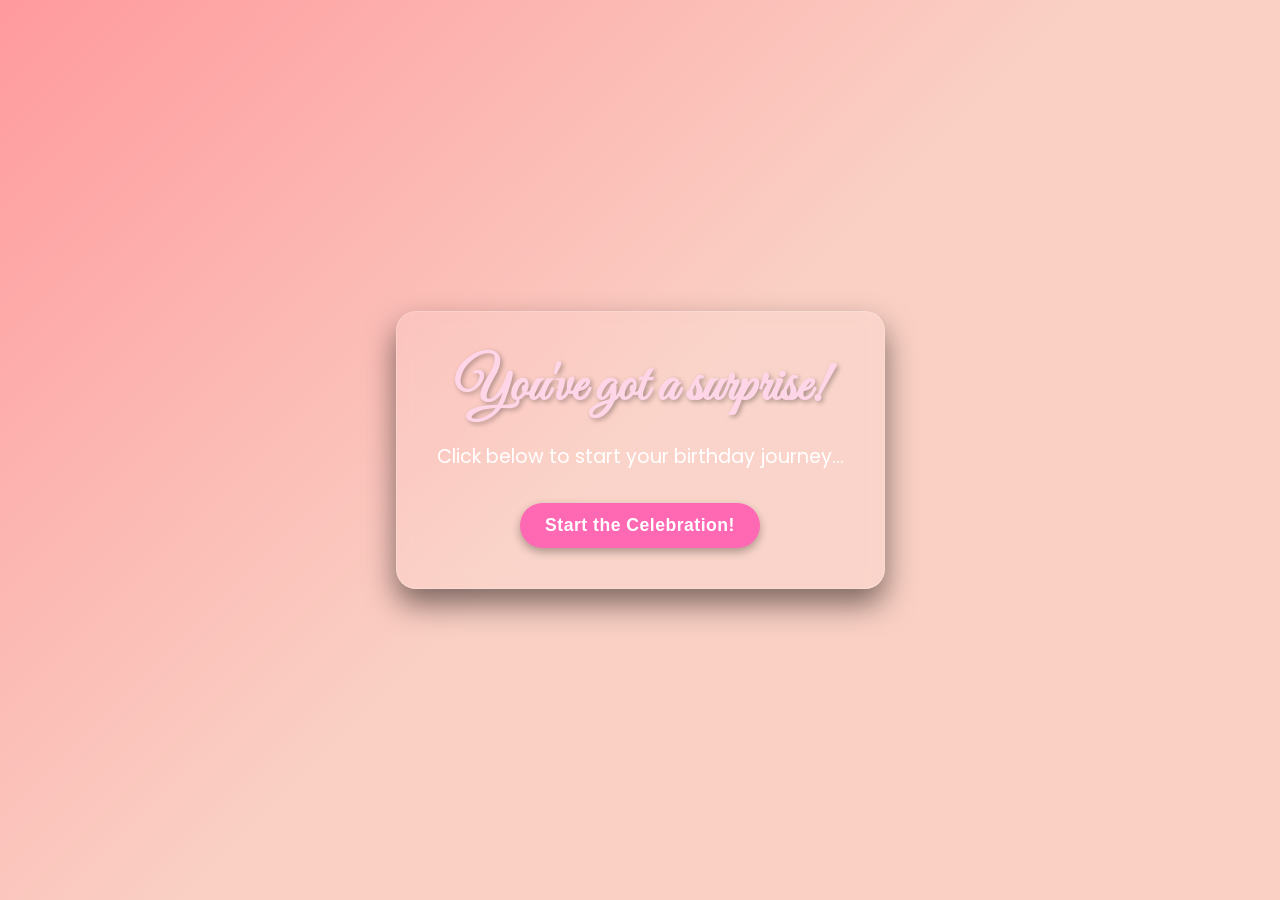
==== index.html @ 8b190450 "V1" ====
<!doctype html>
<html lang="en">
  <head>
    <meta charset="UTF-8" />
    <meta name="viewport" content="width=device-width, initial-scale=1.0" />
    <title>A Grand Birthday Surprise!</title>
    <link rel="stylesheet" href="style.css" />
  </head>
  <body>
    <audio id="backgroundMusic" loop>
      <source src="birthday_song.mp3" type="audio/mpeg" />
    </audio>

    <div class="step active" id="step1">
      <div class="welcome-card">
        <h1 class="welcome-title">You've got a surprise!</h1>
        <p class="welcome-message">
          Click below to start your birthday journey...
        </p>
        <button id="startButton" class="action-button">
          Start the Celebration!
        </button>
      </div>
    </div>

    <div class="step" id="step2">
      <div class="envelope-container" id="envelopeContainer">
        <div class="envelope">
          <div class="envelope-back"></div>
          <div class="envelope-front"></div>
          <div class="envelope-flap"></div>
          <div class="envelope-seal"></div>
        </div>
        <p class="click-instruction">Click the envelope!</p>
      </div>
    </div>

    <div class="step" id="step3">
      <div class="letter-container" id="letterContainer">
        <div class="letter">
          <p>Dearest Hsu,</p>
          <p>
            Happy 22nd birthday to the most beautiful girl in my life. You make
            every day brighter and every moment more special.
          </p>
          <p>Click below to see a surprise made with all my love for you 🎂</p>
          <button id="unfoldButton" class="action-button">
            Unfold My Surprise!
          </button>
        </div>
      </div>
    </div>

    <div class="step" id="step4">
      <div class="celebration-container">
        <div class="fireworks-container"></div>
        <div class="confetti-cannon-container"></div>
        <div class="balloons-container"></div>

        <div class="celebration-card">
          <p class="sub-greeting">To my beautiful princess 👑</p>
          <h1 class="main-greeting typewriter-text" id="finalGreeting">
            Happy Birthday,
          </h1>
          <h2 class="recipient-name">Hsu Win Nandar</h2>
          <div class="cake-container">
            <div class="cake">
              <div class="plate"></div>
              <div class="layer layer-bottom"></div>
              <div class="layer layer-middle"></div>
              <div class="layer layer-top"></div>
              <div class="icing"></div>
              <div class="drip drip1"></div>
              <div class="drip drip2"></div>
              <div class="drip drip3"></div>
              <div class="candle">
                <div class="flame" id="candleFlame"></div>
              </div>
            </div>
          </div>
          <p class="final-wish">
            Happy 22nd Birthday, my love 💖 I wish you endless happiness,
            beautiful memories, and all the love in the world. Thank you for
            being part of my life. I love you so much 🎂💕
          </p>
          <p class="signature">
            With love and best wishes <span class="heart-icon"></span>
          </p>
        </div>
      </div>
    </div>

    <script src="script.js"></script>
  </body>
</html>
---- style.css ----
/* --- Global Styles & Setup --- */
@import url("https://fonts.googleapis.com/css2?family=Pacifico&family=Poppins:wght@300;400;700&family=Great+Vibes&display=swap");

:root {
  --bg-dark: #ffdde1;
  --bg-light: #ee9ca7;
  --primary-red: #ff69b4;
  --accent-yellow: #ffd6e8;
  --text-light: #ffffff;

  --envelope-body: #fff0f5;
  --envelope-flap: #ffc0cb;
  --letter-paper: #fffafc;

  --button-hover: #ff4fa3;

  --cake-bottom: #ffb6c1;
  --cake-middle: #ff99cc;
  --cake-top: #ff69b4;

  --flame-color: #ffd700;

  --letter-paper: #fffaf0;
  --button-hover: #c73049;
  --cake-bottom: #553c13;
  --cake-middle: #7a522f;
  --cake-top: #9c6e4e;
  --flame-color: orange;
  --shadow-light: rgba(0, 0, 0, 0.2);
  --shadow-medium: rgba(0, 0, 0, 0.3);
  --shadow-heavy: rgba(0, 0, 0, 0.5);
}

* {
  margin: 0;
  padding: 0;
  box-sizing: border-box;
}

body {
  font-family: "Poppins", sans-serif;
  background: linear-gradient(135deg, #ff9a9e, #fad0c4, #fad0c4);
  color: var(--text-light);
  display: flex;
  justify-content: center;
  align-items: center;
  min-height: 100vh;
  overflow: hidden; /* Prevent scrollbars from animations */
  perspective: 1000px; /* For 3D transforms */
}

.step {
  display: none;
  justify-content: center;
  align-items: center;
  width: 100%;
  height: 100%;
  position: absolute;
  top: 0;
  left: 0;
  transition:
    opacity 0.5s ease-out,
    transform 0.5s ease-out;
}

.step.active {
  display: flex;
  opacity: 1;
  transform: scale(1);
}

.step:not(.active) {
  opacity: 0;
  transform: scale(0.95);
  pointer-events: none; /* Disable interaction when not active */
}

.action-button {
  padding: 12px 25px;
  background-color: var(--primary-red);
  color: var(--text-light);
  border: none;
  border-radius: 30px;
  font-size: 1.1rem;
  font-weight: 700;
  cursor: pointer;
  transition:
    background-color 0.3s ease,
    transform 0.2s ease;
  box-shadow: 0 4px 10px var(--shadow-medium);
  letter-spacing: 0.5px;
}

.action-button:hover {
  background-color: var(--button-hover);
  transform: translateY(-2px);
  box-shadow: 0 6px 15px var(--shadow-heavy);
}

/* --- Step 1: Welcome Screen --- */
.welcome-card {
  text-align: center;
  padding: 40px;
  background: rgba(255, 255, 255, 0.1);
  border-radius: 20px;
  backdrop-filter: blur(10px);
  border: 1px solid rgba(255, 255, 255, 0.2);
  box-shadow: 0 15px 30px var(--shadow-heavy);
  max-width: 500px;
  animation: fadeIn 1s ease-out;
}

.welcome-title {
  font-family: "Great Vibes", cursive;
  font-size: 3.5rem;
  margin-bottom: 20px;
  color: var(--accent-yellow);
  text-shadow: 2px 2px 5px var(--shadow-medium);
}

.welcome-message {
  font-size: 1.2rem;
  margin-bottom: 30px;
  line-height: 1.6;
  color: var(--text-light);
}

/* --- Step 2: Envelope --- */
.envelope-container {
  text-align: center;
  animation: pulse 2s infinite;
  cursor: pointer;
}

.envelope {
  position: relative;
  width: 320px;
  height: 200px;
}

.envelope-back {
  position: absolute;
  width: 100%;
  height: 100%;
  background-color: var(--envelope-body);
  border-radius: 10px;
  box-shadow: 0 8px 20px var(--shadow-medium);
}

.envelope-flap {
  position: absolute;
  width: 100%;
  height: 100px;
  background-color: var(--envelope-flap);
  top: 0;
  left: 0;
  clip-path: polygon(0 0, 100% 0, 50% 100%);
  transform-origin: top;
  transition: transform 0.5s ease-in-out;
  z-index: 2; /* Ensure flap is above other parts */
}

.envelope-front {
  position: absolute;
  width: 100%;
  height: 100%;
  background-color: var(--envelope-body);
  top: 0;
  left: 0;
  clip-path: polygon(0 100%, 100% 100%, 100% 50%, 50% 100%, 0 50%);
  z-index: 1;
}

.envelope-seal {
  position: absolute;
  width: 40px;
  height: 40px;
  /* Base64 for a simple heart SVG icon (red) */
  background-image: url("[data-uri]");
  background-size: cover;
  top: 80px;
  left: 50%;
  transform: translateX(-50%);
  z-index: 3;
}

.envelope-container.open .envelope-flap {
  transform: rotateX(180deg);
}

.click-instruction {
  margin-top: 25px;
  font-size: 1.1rem;
  color: #ff4f8b; /* darker pink */
  font-weight: 600;
  text-shadow: 0 1px 2px rgba(255, 255, 255, 0.5);
  animation: bounce 1.5s infinite;
}

@keyframes pulse {
  0%,
  100% {
    transform: scale(1);
  }
  50% {
    transform: scale(1.05);
  }
}

@keyframes bounce {
  0%,
  20%,
  50%,
  80%,
  100% {
    transform: translateY(0);
  }
  40% {
    transform: translateY(-10px);
  }
  60% {
    transform: translateY(-5px);
  }
}

/* --- Step 3: Letter --- */
.letter-container {
  display: flex;
  justify-content: center;
  align-items: center;
  height: 100vh; /* full screen height */
  text-align: center;

  opacity: 0;
  transform: translateY(50px);
  transition:
    opacity 0.5s 0.5s ease,
    transform 0.5s 0.5s ease;
}

.letter-container.show {
  opacity: 1;
  transform: translateY(0);
}

.letter {
  width: 400px;
  max-width: 100%; /* Ensure it fits smaller screens */
  background-color: #fffafc;
  color: #333;
  padding: 30px;
  border-radius: 10px;
  box-shadow: 0 10px 25px rgba(0, 0, 0, 0.15);
  line-height: 1.8;
}
.letter .action-button {
  margin-top: 20px;
}
.letter p {
  color: #444; /* darker grey */
  font-size: 1.1rem;
  margin-bottom: 20px;
}
.letter p:first-child {
  font-weight: bold;
  color: #ff4fa3;
} /* Dearest [Name], */
.letter p:last-of-type {
  margin-bottom: 0;
}

/* --- Step 4: Grand Celebration --- */
.celebration-container {
  width: 100%;
  height: 100%;
  display: flex;
  justify-content: center;
  align-items: center;
  position: relative;
  overflow: hidden;
}

.celebration-card {
  text-align: center;
  padding: 30px;
  background: rgba(255, 255, 255, 0.15);
  border-radius: 20px;
  backdrop-filter: blur(15px);
  border: 1px solid rgba(255, 255, 255, 0.25);
  box-shadow: 0 20px 40px var(--shadow-heavy);
  max-width: 700px;
  z-index: 10; /* Ensure card is above animations */
  animation: popIn 1s cubic-bezier(0.68, -0.55, 0.27, 1.55);
}

@keyframes popIn {
  0% {
    opacity: 0;
    transform: scale(0.5);
  }
  100% {
    opacity: 1;
    transform: scale(1);
  }
}

.sub-greeting {
  font-size: 1.2rem;
  margin-bottom: 8px;
  color: #ff4f8b; /* darker pink */
  font-weight: 600;
  text-shadow: 0 1px 2px rgba(255, 255, 255, 0.4);
}

.main-greeting {
  font-family: "Poppins", sans-serif;
  font-size: 2.8rem;
  font-weight: 700;
  white-space: nowrap; /* Prevent text wrap during typing */
  overflow: hidden; /* Hide overflow for typewriter effect */
  border-right: 3px solid var(--accent-yellow); /* Typewriter cursor */
  animation: none; /* Handled by JS for typing */
}

/* Typewriter cursor animation (only for final state after typing) */
.main-greeting.typed {
  border-right: 3px solid transparent; /* Hide cursor after typing */
  animation: blinkCursor 0.75s step-end infinite;
}

@keyframes blinkCursor {
  from,
  to {
    border-color: transparent;
  }
  50% {
    border-color: var(--accent-yellow);
  }
}

.recipient-name {
  font-family: "Pacifico", cursive;
  font-size: 4.5rem;
  color: var(--accent-yellow);
  margin: 5px 0 20px;
  text-shadow: 3px 3px 8px var(--shadow-medium);
  line-height: 1;
}

.final-wish {
  font-size: 1.15rem;
  margin-top: 25px;
  line-height: 1.6;
  max-width: 600px;
  margin-left: auto;
  margin-right: auto;
}

.signature {
  font-family: "Great Vibes", cursive;
  font-size: 2rem;
  margin-top: 30px;
  color: #ff4f8b; /* stronger pink */
  font-weight: bold;
  display: flex;
  justify-content: center;
  align-items: center;
}

.heart-icon {
  width: 25px;
  height: 25px;
  margin-left: 10px;
  background-image: url("[data-uri]");
  background-size: contain;
  background-repeat: no-repeat;
  vertical-align: middle;
}

/* --- Cake Styling --- */
.cake-container {
  margin: 30px auto;
}

.cake {
  position: relative;
  width: 280px; /* Slightly larger cake */
  height: 280px;
  margin: 0 auto; /* Center the cake */
}

.plate {
  width: 300px;
  height: 25px;
  background-color: #ccc;
  position: absolute;
  bottom: 40px;
  left: 50%;
  transform: translateX(-50%);
  border-radius: 50%;
  box-shadow: 0 5px 10px var(--shadow-medium);
}

.layer {
  position: absolute;
  width: 280px;
  height: 60px; /* Taller layers */
  background-color: var(--cake-bottom);
  border-radius: 50% / 25%;
  left: 50%;
  transform: translateX(-50%);
}
.layer-bottom {
  bottom: 45px;
  background-color: var(--cake-bottom);
  width: 280px;
}
.layer-middle {
  bottom: 85px;
  background-color: var(--cake-middle);
  width: 260px;
}
.layer-top {
  bottom: 125px;
  background-color: var(--cake-top);
  width: 240px;
}

.icing {
  position: absolute;
  width: 240px;
  height: 35px; /* Thicker icing */
  background-color: white;
  bottom: 165px;
  border-radius: 50% / 25%;
  left: 50%;
  transform: translateX(-50%);
  box-shadow: inset 0 -3px 5px rgba(0, 0, 0, 0.1);
}

.drip {
  position: absolute;
  width: 25px; /* Wider drips */
  height: 35px; /* Longer drips */
  background: white;
  border-radius: 50%;
  top: -15px;
}
.drip1 {
  left: 40px;
  display: none;
}
.drip2 {
  left: 127px;
  height: 45px;
} /* Slightly longer middle drip */
.drip3 {
  left: 210px;
  display: none;
}

.candle {
  position: absolute;
  width: 12px; /* Thicker candle */
  height: 60px; /* Taller candle */
  background-color: var(--primary-red);
  bottom: 190px;
  left: 50%;
  transform: translateX(-50%);
  border-radius: 5px 5px 0 0;
  box-shadow: inset 0 -2px 5px rgba(0, 0, 0, 0.2);
}

.flame {
  position: absolute;
  width: 12px;
  height: 18px; /* Taller flame */
  background-color: var(--flame-color);
  top: -18px;
  border-radius: 50% 50% 50% 50% / 60% 60% 40% 40%;
  animation: flicker 1s infinite;
  box-shadow:
    0 0 8px var(--flame-color),
    0 0 15px var(--flame-color),
    0 0 25px var(--flame-color);
  transition: all 0.2s ease-out; /* For hover effect */
}

/* Candle blow-out effect */
.candle:hover .flame {
  opacity: 0;
  transform: scale(0.2) translateY(5px);
  box-shadow: none;
}

@keyframes flicker {
  0%,
  100% {
    transform: scaleY(1) rotate(0deg);
    opacity: 1;
  }
  25% {
    transform: scaleY(0.9) rotate(2deg);
    opacity: 0.9;
  }
  50% {
    transform: scaleY(1.1) rotate(-2deg);
    opacity: 1;
  }
  75% {
    transform: scaleY(0.95) rotate(1deg);
    opacity: 0.95;
  }
}

/* --- Balloons Animation --- */
.balloons-container {
  position: absolute;
  top: 0;
  left: 0;
  width: 100%;
  height: 100%;
  pointer-events: none; /* Allow clicks on elements beneath */
}

.balloon {
  position: absolute;
  width: 60px; /* Larger balloons */
  height: 80px;
  background-color: var(--primary-red);
  border-radius: 50% 50% 50% 50% / 60% 60% 40% 40%;
  bottom: -100px;
  opacity: 0.7;
  animation: rise 12s linear forwards; /* 'forwards' to stay at end state */
  z-index: 5; /* Below card, above background */
}

.balloon::before {
  /* Balloon knot */
  content: "";
  position: absolute;
  width: 10px;
  height: 10px;
  background-color: inherit;
  bottom: -5px;
  left: 50%;
  transform: translateX(-50%) rotate(45deg);
  border-radius: 0 50% 50% 50%;
}

.balloon::after {
  /* Balloon string */
  content: "";
  position: absolute;
  width: 2px;
  height: 70px;
  background-color: var(--text-light);
  left: 50%;
  top: 80px;
  transform: translateX(-50%);
  opacity: 0.8;
}

@keyframes rise {
  0% {
    transform: translateY(0) scale(0.8);
    opacity: 0;
  }
  5% {
    opacity: 0.7;
    transform: translateY(0) scale(1);
  }
  100% {
    transform: translateY(-120vh) scale(1);
    opacity: 0;
  }
}

/* --- Confetti Cannon --- */
.confetti-cannon-container {
  position: absolute;
  top: 0;
  left: 0;
  width: 100%;
  height: 100%;
  pointer-events: none;
  overflow: hidden; /* Contains confetti */
  z-index: 8; /* Above balloons, below card */
}

.confetti {
  position: absolute;
  width: 8px;
  height: 8px;
  background-color: var(--primary-red); /* Default, overridden by JS */
  opacity: 0;
  animation: confettiFall 3s ease-out forwards;
  transform-origin: center;
}

@keyframes confettiFall {
  0% {
    transform: translateY(-10vh) rotate(0deg);
    opacity: 1;
  }
  100% {
    transform: translateY(100vh) rotate(720deg);
    opacity: 0;
  }
}

/* --- Fireworks Animation (Subtle Background) --- */
.fireworks-container {
  position: absolute;
  top: 0;
  left: 0;
  width: 100%;
  height: 100%;
  pointer-events: none;
  overflow: hidden;
  z-index: 1; /* Below everything else */
}

.firework {
  position: absolute;
  width: 2px;
  height: 2px;
  background-color: var(--accent-yellow);
  border-radius: 50%;
  box-shadow: 0 0 5px var(--accent-yellow);
  animation: launch 4s ease-out forwards;
  opacity: 0;
}

.firework::after {
  content: "";
  position: absolute;
  width: 100%;
  height: 100%;
  background-color: inherit;
  border-radius: 50%;
  transform: scale(0);
  animation: explode 0.8s ease-out 3s forwards; /* Starts after launch */
  opacity: 0;
}

@keyframes launch {
  0% {
    transform: translateY(0) translateX(0);
    opacity: 0;
  }
  10% {
    opacity: 1;
  }
  70% {
    transform: translateY(-70vh) translateX(50px);
    opacity: 1;
  }
  100% {
    transform: translateY(-80vh) translateX(60px);
    opacity: 0;
  }
}

@keyframes explode {
  0% {
    transform: scale(0);
    opacity: 1;
  }
  100% {
    transform: scale(20);
    opacity: 0;
  }
}

/* --- Responsive Adjustments --- */
@media (max-width: 768px) {
  .welcome-title {
    font-size: 2.5rem;
  }
  .welcome-message {
    font-size: 1rem;
  }
  .letter p {
    font-size: 1rem;
  }
  .main-greeting {
    font-size: 2rem;
  }
  .recipient-name {
    font-size: 3.5rem;
  }
  .final-wish {
    font-size: 1rem;
  }
  .signature {
    font-size: 1.5rem;
  }
  .cake {
    transform: scale(0.8);
  }
  .letter {
    width: 90%;
    padding: 20px;
  }
  .envelope {
    transform: scale(0.8);
  } /* Scale down envelope */
}

@media (max-width: 480px) {
  .welcome-title {
    font-size: 2rem;
  }
  .welcome-message {
    font-size: 0.9rem;
  }
  .action-button {
    padding: 10px 20px;
    font-size: 1rem;
  }
  .main-greeting {
    font-size: 1.8rem;
  }
  .recipient-name {
    font-size: 2.8rem;
  }
  .final-wish {
    font-size: 0.9rem;
  }
  .signature {
    font-size: 1.2rem;
  }
  .cake {
    transform: scale(0.7);
  }
  .envelope {
    transform: scale(0.7);
  } /* Even smaller envelope */
}
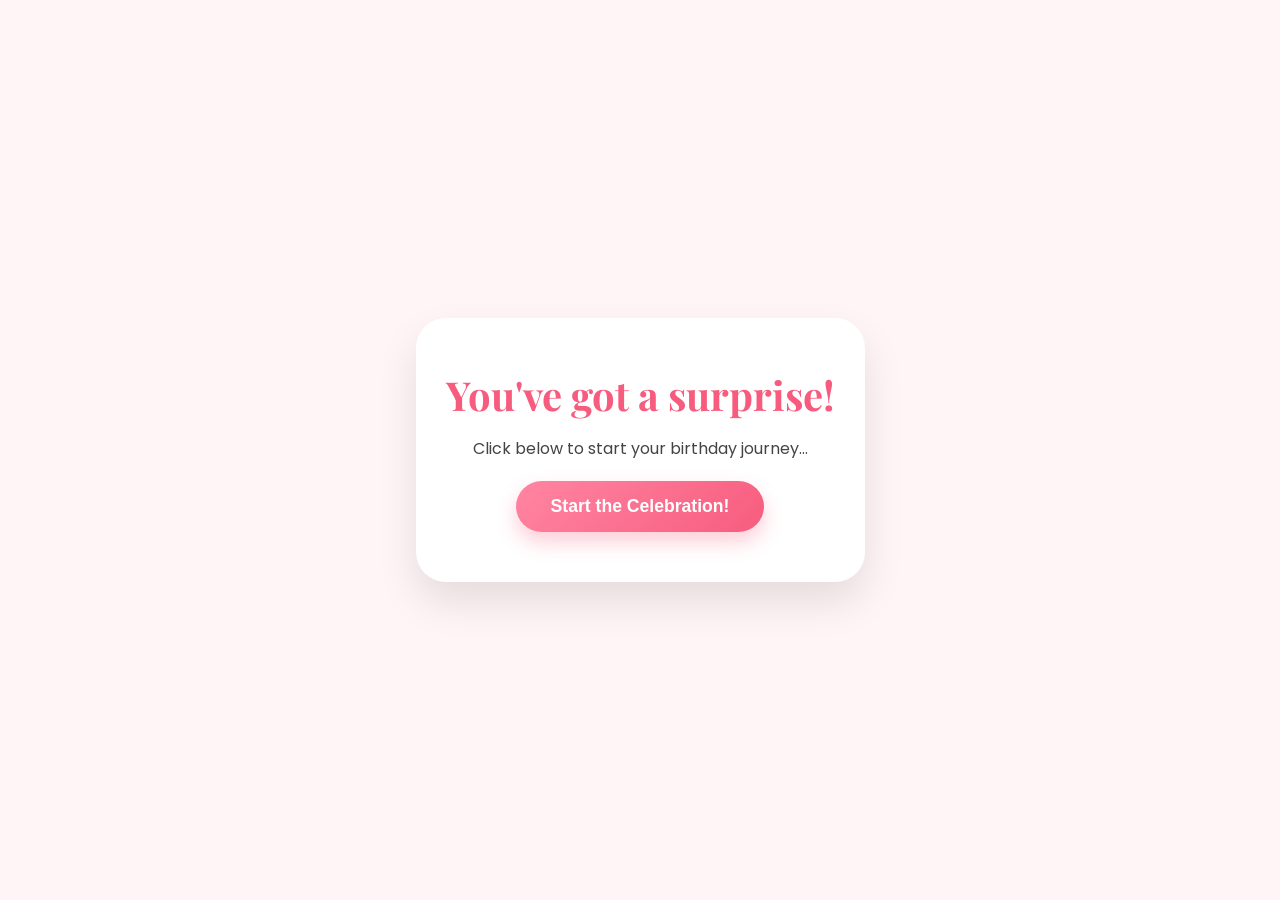
==== commit 58167540: "not finish envelope" ====
--- a/index.html
+++ b/index.html
@@ -24,14 +24,23 @@
     </div>
 
     <div class="step" id="step2">
-      <div class="envelope-container" id="envelopeContainer">
+      <div class="envelope-wrapper" id="envelopeContainer">
         <div class="envelope">
           <div class="envelope-back"></div>
+
+          <!-- NEW: The letter that slides out -->
+          <div class="letter-preview">
+            <div class="mini-content">
+              <p>For Hsu...</p>
+              <div class="mini-heart">❤</div>
+            </div>
+          </div>
+
+          <div class="envelope-flap"></div>
           <div class="envelope-front"></div>
-          <div class="envelope-flap"></div>
           <div class="envelope-seal"></div>
         </div>
-        <p class="click-instruction">Click the envelope!</p>
+        <p class="click-instruction">Click to open your heart 💖</p>
       </div>
     </div>
 
@@ -53,40 +62,68 @@
 
     <div class="step" id="step4">
       <div class="celebration-container">
+        <div class="garland">
+          <div class="flag"></div>
+          <div class="flag"></div>
+          <div class="flag"></div>
+          <div class="flag"></div>
+          <div class="flag"></div>
+          <div class="flag"></div>
+          <div class="flag"></div>
+          <div class="flag"></div>
+          <div class="flag"></div>
+        </div>
         <div class="fireworks-container"></div>
+        <div class="decoration-layer" id="decorationLayer"></div>
         <div class="confetti-cannon-container"></div>
         <div class="balloons-container"></div>
 
-        <div class="celebration-card">
-          <p class="sub-greeting">To my beautiful princess 👑</p>
-          <h1 class="main-greeting typewriter-text" id="finalGreeting">
-            Happy Birthday,
-          </h1>
-          <h2 class="recipient-name">Hsu Win Nandar</h2>
-          <div class="cake-container">
-            <div class="cake">
-              <div class="plate"></div>
-              <div class="layer layer-bottom"></div>
-              <div class="layer layer-middle"></div>
-              <div class="layer layer-top"></div>
-              <div class="icing"></div>
-              <div class="drip drip1"></div>
-              <div class="drip drip2"></div>
-              <div class="drip drip3"></div>
-              <div class="candle">
-                <div class="flame" id="candleFlame"></div>
-              </div>
+        <p class="sub-greeting">✨ To my beautiful princess ✨</p>
+        <h1 class="main-greeting typewriter-text" id="finalGreeting">
+          Happy Birthday,
+        </h1>
+        <h2 class="recipient-name">
+          <span class="crown">👑</span><br />Hsu Win Nandar
+        </h2>
+
+        <div class="memory-row-container">
+          <div class="memory-row">
+            <!-- First set of 4 photos -->
+            <img src="img1.jpg" alt="Memory 1" />
+            <img src="img2.jpg" alt="Memory 2" />
+            <img src="img3.jpg" alt="Memory 3" />
+            <img src="img4.jpg" alt="Memory 4" />
+            <!-- Duplicate set for seamless looping -->
+            <img src="img1.jpg" alt="Memory 1" />
+            <img src="img2.jpg" alt="Memory 2" />
+            <img src="img3.jpg" alt="Memory 3" />
+            <img src="img4.jpg" alt="Memory 4" />
+          </div>
+        </div>
+
+        <div class="cake-container">
+          <div class="cake">
+            <div class="plate"></div>
+            <div class="layer layer-bottom"></div>
+            <div class="layer layer-middle"></div>
+            <div class="layer layer-top"></div>
+            <div class="icing"></div>
+            <div class="drip drip1"></div>
+            <div class="drip drip2"></div>
+            <div class="drip drip3"></div>
+            <div class="candle">
+              <div class="flame" id="candleFlame"></div>
             </div>
           </div>
-          <p class="final-wish">
-            Happy 22nd Birthday, my love 💖 I wish you endless happiness,
-            beautiful memories, and all the love in the world. Thank you for
-            being part of my life. I love you so much 🎂💕
-          </p>
-          <p class="signature">
-            With love and best wishes <span class="heart-icon"></span>
-          </p>
         </div>
+        <p class="final-wish">
+          Happy 22nd Birthday, my love 💖 I wish you endless happiness,
+          beautiful memories, and all the love in the world. Thank you for being
+          part of my life. I love you so much 🎂💕
+        </p>
+        <p class="signature">
+          With love and best wishes <span class="heart-icon"></span>
+        </p>
       </div>
     </div>
 
--- a/style.css
+++ b/style.css
@@ -1,34 +1,12 @@
-/* --- Global Styles & Setup --- */
-@import url("https://fonts.googleapis.com/css2?family=Pacifico&family=Poppins:wght@300;400;700&family=Great+Vibes&display=swap");
+@import url("https://fonts.googleapis.com/css2?family=Dancing+Script:wght@700&family=Playfair+Display:ital,wght@0,700;1,900&family=Poppins:wght@300;400;600&family=Pacifico&display=swap");
 
 :root {
-  --bg-dark: #ffdde1;
-  --bg-light: #ee9ca7;
-  --primary-red: #ff69b4;
-  --accent-yellow: #ffd6e8;
-  --text-light: #ffffff;
-
-  --envelope-body: #fff0f5;
-  --envelope-flap: #ffc0cb;
-  --letter-paper: #fffafc;
-
-  --button-hover: #ff4fa3;
-
-  --cake-bottom: #ffb6c1;
-  --cake-middle: #ff99cc;
-  --cake-top: #ff69b4;
-
-  --flame-color: #ffd700;
-
-  --letter-paper: #fffaf0;
-  --button-hover: #c73049;
-  --cake-bottom: #553c13;
-  --cake-middle: #7a522f;
-  --cake-top: #9c6e4e;
-  --flame-color: orange;
-  --shadow-light: rgba(0, 0, 0, 0.2);
-  --shadow-medium: rgba(0, 0, 0, 0.3);
-  --shadow-heavy: rgba(0, 0, 0, 0.5);
+  --primary-pink: #ff85a2;
+  --dark-pink: #f75c7e;
+  --soft-gold: #f4d03f;
+  --cream: #fff5f6;
+  --white: #ffffff;
+  --shadow: rgba(0, 0, 0, 0.1);
 }
 
 * {
@@ -39,702 +17,560 @@
 
 body {
   font-family: "Poppins", sans-serif;
-  background: linear-gradient(135deg, #ff9a9e, #fad0c4, #fad0c4);
-  color: var(--text-light);
-  display: flex;
-  justify-content: center;
-  align-items: center;
+  background-color: var(--cream);
+  color: #444;
+  overflow-x: hidden;
   min-height: 100vh;
-  overflow: hidden; /* Prevent scrollbars from animations */
-  perspective: 1000px; /* For 3D transforms */
-}
-
+}
+
+/* Step Transitions */
 .step {
   display: none;
-  justify-content: center;
-  align-items: center;
-  width: 100%;
-  height: 100%;
-  position: absolute;
-  top: 0;
-  left: 0;
-  transition:
-    opacity 0.5s ease-out,
-    transform 0.5s ease-out;
-}
-
-.step.active {
-  display: flex;
-  opacity: 1;
-  transform: scale(1);
-}
-
-.step:not(.active) {
-  opacity: 0;
-  transform: scale(0.95);
-  pointer-events: none; /* Disable interaction when not active */
-}
-
-.action-button {
-  padding: 12px 25px;
-  background-color: var(--primary-red);
-  color: var(--text-light);
-  border: none;
-  border-radius: 30px;
-  font-size: 1.1rem;
-  font-weight: 700;
-  cursor: pointer;
-  transition:
-    background-color 0.3s ease,
-    transform 0.2s ease;
-  box-shadow: 0 4px 10px var(--shadow-medium);
-  letter-spacing: 0.5px;
-}
-
-.action-button:hover {
-  background-color: var(--button-hover);
-  transform: translateY(-2px);
-  box-shadow: 0 6px 15px var(--shadow-heavy);
-}
-
-/* --- Step 1: Welcome Screen --- */
-.welcome-card {
-  text-align: center;
-  padding: 40px;
-  background: rgba(255, 255, 255, 0.1);
-  border-radius: 20px;
-  backdrop-filter: blur(10px);
-  border: 1px solid rgba(255, 255, 255, 0.2);
-  box-shadow: 0 15px 30px var(--shadow-heavy);
-  max-width: 500px;
-  animation: fadeIn 1s ease-out;
-}
-
-.welcome-title {
-  font-family: "Great Vibes", cursive;
-  font-size: 3.5rem;
-  margin-bottom: 20px;
-  color: var(--accent-yellow);
-  text-shadow: 2px 2px 5px var(--shadow-medium);
-}
-
-.welcome-message {
-  font-size: 1.2rem;
-  margin-bottom: 30px;
-  line-height: 1.6;
-  color: var(--text-light);
-}
-
-/* --- Step 2: Envelope --- */
-.envelope-container {
-  text-align: center;
-  animation: pulse 2s infinite;
-  cursor: pointer;
-}
-
-.envelope {
-  position: relative;
-  width: 320px;
-  height: 200px;
-}
-
-.envelope-back {
-  position: absolute;
-  width: 100%;
-  height: 100%;
-  background-color: var(--envelope-body);
-  border-radius: 10px;
-  box-shadow: 0 8px 20px var(--shadow-medium);
-}
-
-.envelope-flap {
-  position: absolute;
-  width: 100%;
-  height: 100px;
-  background-color: var(--envelope-flap);
-  top: 0;
-  left: 0;
-  clip-path: polygon(0 0, 100% 0, 50% 100%);
-  transform-origin: top;
-  transition: transform 0.5s ease-in-out;
-  z-index: 2; /* Ensure flap is above other parts */
-}
-
-.envelope-front {
-  position: absolute;
-  width: 100%;
-  height: 100%;
-  background-color: var(--envelope-body);
-  top: 0;
-  left: 0;
-  clip-path: polygon(0 100%, 100% 100%, 100% 50%, 50% 100%, 0 50%);
-  z-index: 1;
-}
-
-.envelope-seal {
-  position: absolute;
-  width: 40px;
-  height: 40px;
-  /* Base64 for a simple heart SVG icon (red) */
-  background-image: url("[data-uri]");
-  background-size: cover;
-  top: 80px;
-  left: 50%;
-  transform: translateX(-50%);
-  z-index: 3;
-}
-
-.envelope-container.open .envelope-flap {
-  transform: rotateX(180deg);
-}
-
-.click-instruction {
-  margin-top: 25px;
-  font-size: 1.1rem;
-  color: #ff4f8b; /* darker pink */
-  font-weight: 600;
-  text-shadow: 0 1px 2px rgba(255, 255, 255, 0.5);
-  animation: bounce 1.5s infinite;
-}
-
-@keyframes pulse {
-  0%,
-  100% {
-    transform: scale(1);
-  }
-  50% {
-    transform: scale(1.05);
-  }
-}
-
-@keyframes bounce {
-  0%,
-  20%,
-  50%,
-  80%,
-  100% {
-    transform: translateY(0);
-  }
-  40% {
-    transform: translateY(-10px);
-  }
-  60% {
-    transform: translateY(-5px);
-  }
-}
-
-/* --- Step 3: Letter --- */
-.letter-container {
-  display: flex;
-  justify-content: center;
-  align-items: center;
-  height: 100vh; /* full screen height */
-  text-align: center;
-
-  opacity: 0;
-  transform: translateY(50px);
-  transition:
-    opacity 0.5s 0.5s ease,
-    transform 0.5s 0.5s ease;
-}
-
-.letter-container.show {
-  opacity: 1;
-  transform: translateY(0);
-}
-
-.letter {
-  width: 400px;
-  max-width: 100%; /* Ensure it fits smaller screens */
-  background-color: #fffafc;
-  color: #333;
-  padding: 30px;
-  border-radius: 10px;
-  box-shadow: 0 10px 25px rgba(0, 0, 0, 0.15);
-  line-height: 1.8;
-}
-.letter .action-button {
-  margin-top: 20px;
-}
-.letter p {
-  color: #444; /* darker grey */
-  font-size: 1.1rem;
-  margin-bottom: 20px;
-}
-.letter p:first-child {
-  font-weight: bold;
-  color: #ff4fa3;
-} /* Dearest [Name], */
-.letter p:last-of-type {
-  margin-bottom: 0;
-}
-
-/* --- Step 4: Grand Celebration --- */
-.celebration-container {
-  width: 100%;
-  height: 100%;
-  display: flex;
+  width: 100%;
+  min-height: 100vh;
+  padding: 20px;
+  flex-direction: column;
   justify-content: center;
   align-items: center;
   position: relative;
+  text-align: center;
+}
+
+.step.active {
+  display: flex;
+  animation: fadeIn 0.8s ease-out forwards;
+}
+
+@keyframes fadeIn {
+  from {
+    opacity: 0;
+    transform: translateY(20px);
+  }
+  to {
+    opacity: 1;
+    transform: translateY(0);
+  }
+}
+.memory-row-container {
+  width: 100%;
+  max-width: 100vw;
+  overflow: hidden; /* Hides images outside the screen */
+  margin: 40px 0;
+  position: relative;
+  mask-image: linear-gradient(
+    to right,
+    transparent,
+    black 10%,
+    black 90%,
+    transparent
+  );
+}
+.memory-row {
+  display: flex;
+  gap: 20px; /* Space between photos */
+  width: max-content; /* Allows row to be wider than the screen */
+  animation: scrollInfinite 20s linear infinite; /* Smooth continuous movement */
+}
+
+.memory-row img {
+  width: 220px;
+  height: 280px;
+  object-fit: cover;
+  border: 8px solid white;
+  border-radius: 15px;
+  box-shadow: 0 10px 20px rgba(0, 0, 0, 0.1);
+  transition: transform 0.3s;
+}
+
+.memory-row img:hover {
+  transform: scale(1.05) rotate(2deg);
+  border-color: var(--primary-pink);
+}
+
+/* The Magic Loop Animation */
+@keyframes scrollInfinite {
+  0% {
+    transform: translateX(0);
+  }
+  100% {
+    /* We move exactly half of the total width (because we duplicated the images) */
+    transform: translateX(-50%);
+  }
+}
+
+/* Pause animation on hover so she can look at a photo */
+.memory-row:hover {
+  animation-play-state: paused;
+}
+/* Buttons */
+.action-button {
+  background: linear-gradient(135deg, var(--primary-pink), var(--dark-pink));
+  color: white;
+  border: none;
+  padding: 15px 35px;
+  font-size: 1.1rem;
+  font-weight: 600;
+  border-radius: 50px;
+  cursor: pointer;
+  box-shadow: 0 10px 20px rgba(247, 92, 126, 0.3);
+  transition: all 0.3s ease;
+  margin-top: 20px;
+}
+
+.action-button:hover {
+  transform: translateY(-3px) scale(1.05);
+  box-shadow: 0 15px 25px rgba(247, 92, 126, 0.4);
+}
+
+/* Step 1: Welcome */
+.welcome-card {
+  background: white;
+  padding: 50px 30px;
+  border-radius: 30px;
+  box-shadow: 0 20px 40px var(--shadow);
+  max-width: 500px;
+}
+
+.welcome-title {
+  font-family: "Playfair Display", serif;
+  font-size: 2.5rem;
+  color: var(--dark-pink);
+  margin-bottom: 15px;
+}
+
+/* Step 2: Envelope */
+.envelope-container {
+  position: relative;
+  cursor: pointer;
+  perspective: 1000px;
+}
+.envelope-wrapper {
+  position: relative;
+  cursor: pointer;
+  transition: transform 0.3s;
+  perspective: 1000px;
+}
+
+.envelope {
+  position: relative;
+  width: 300px;
+  height: 200px;
+  background-color: #f1f1f1;
+  margin: 0 auto;
+  box-shadow: 0 10px 30px rgba(0, 0, 0, 0.1);
+}
+.envelope-back {
+  position: absolute;
+  width: 100%;
+  height: 100%;
+  background: #dcdcdc; /* Darker grey */
+  z-index: 1;
+  border-radius: 2px;
+}
+
+/* 6. The Flap - Realistic top piece */
+.envelope-flap {
+  position: absolute;
+  top: 0;
+  width: 0;
+  height: 0;
+  border-left: 150px solid transparent;
+  border-right: 150px solid transparent;
+  border-top: 120px solid #f1f1f1; /* Match front color */
+  transform-origin: top;
+  transition:
+    transform 0.6s ease,
+    z-index 0.2s;
+  z-index: 5;
+  filter: drop-shadow(0 2px 2px rgba(0, 0, 0, 0.1));
+}
+
+.mini-content {
+  border: 1px dashed #ffb6c1;
+  height: 100%;
+  display: flex;
+  flex-direction: column;
+  align-items: center;
+  justify-content: center;
+  font-family: "Dancing Script", cursive;
+  font-size: 1.2rem;
+}
+.mini-heart {
+  color: var(--dark-pink);
+  font-size: 1.5rem;
+}
+.open .envelope-flap {
+  transform: rotateX(180deg);
+}
+.envelope-wrapper.open .envelope-flap {
+  transform: rotateX(180deg);
+  z-index: 1; /* Once open, it should be behind the letter */
+}
+.envelope-wrapper.open .letter-preview {
+  transform: translateY(-130px); /* Moves it out of the envelope */
+}
+.envelope-front {
+  position: absolute;
+  width: 100%;
+  height: 100%;
+  /* Gradient makes the folds look like they have shadows */
+  background: linear-gradient(
+    135deg,
+    #f1f1f1 0%,
+    #f1f1f1 50%,
+    #e8e8e8 50%,
+    #e8e8e8 100%
+  );
+  clip-path: polygon(0 35%, 50% 50%, 100% 35%, 100% 100%, 0 100%);
+  z-index: 4;
+  box-shadow: inset 0 -5px 10px rgba(0, 0, 0, 0.05);
+}
+.envelope-seal {
+  position: absolute;
+  top: 85px; /* Adjusted to sit on the tip of the flap */
+  left: 50%;
+  transform: translateX(-50%);
+  width: 44px;
+  height: 44px;
+  background: var(--dark-pink);
+  border-radius: 50%;
+  z-index: 6;
+  display: flex;
+  align-items: center;
+  justify-content: center;
+  color: white;
+  font-size: 1.2rem;
+  box-shadow: 0 4px 6px rgba(0, 0, 0, 0.2);
+  transition: opacity 0.3s;
+}
+
+.envelope-wrapper.open .envelope-seal {
+  opacity: 0;
+  pointer-events: none;
+}
+.envelope-seal::after {
+  content: "♥";
+}
+
+/* Step 3: Letter */
+.letter-container {
+  transform: scale(0.9);
+  opacity: 0;
+  transition: 0.8s all ease;
+}
+.letter-preview {
+  position: absolute;
+  top: 10px;
+  left: 10px;
+  width: 280px;
+  height: 180px;
+  background: white;
+  z-index: 2; /* Sits between back and front */
+  transition: transform 0.8s ease-in-out;
+  padding: 15px;
+  box-sizing: border-box;
+  box-shadow: 0 0 15px rgba(0, 0, 0, 0.1); /* Makes the paper look real */
+  border: 1px solid #eee;
+}
+
+.letter-container.show {
+  transform: scale(1);
+  opacity: 1;
+}
+
+.letter {
+  background: white;
+  padding: 40px;
+  max-width: 500px;
+  border-radius: 5px;
+  box-shadow: 0 10px 30px var(--shadow);
+  font-family: "Dancing Script", cursive;
+  font-size: 1.5rem;
+  line-height: 1.6;
+  border-left: 5px solid var(--primary-pink);
+}
+
+/* Step 4: Celebration */
+.celebration-container {
+  width: 100%;
+  max-width: 800px;
+  padding: 40px 20px;
+}
+
+.sub-greeting {
+  font-size: 1.2rem;
+  color: var(--dark-pink);
+  font-style: italic;
+}
+
+.main-greeting {
+  font-family: "Playfair Display", serif;
+  font-size: 3rem;
+  margin: 10px 0;
+}
+
+.recipient-name {
+  font-family: "Pacifico", cursive;
+  font-size: 3.5rem;
+  color: var(--dark-pink);
+  text-shadow: 2px 2px 0px var(--soft-gold);
+  margin-bottom: 30px;
+}
+
+.memory-slider {
+  width: 300px;
+  height: 380px;
+  margin: 0 auto 40px;
+  border: 10px solid white;
+  border-radius: 15px;
   overflow: hidden;
-}
-
-.celebration-card {
-  text-align: center;
-  padding: 30px;
-  background: rgba(255, 255, 255, 0.15);
-  border-radius: 20px;
-  backdrop-filter: blur(15px);
-  border: 1px solid rgba(255, 255, 255, 0.25);
-  box-shadow: 0 20px 40px var(--shadow-heavy);
-  max-width: 700px;
-  z-index: 10; /* Ensure card is above animations */
-  animation: popIn 1s cubic-bezier(0.68, -0.55, 0.27, 1.55);
-}
-
-@keyframes popIn {
-  0% {
+  box-shadow: 0 15px 35px var(--shadow);
+}
+
+.memory-slider img {
+  width: 100%;
+  height: 100%;
+  object-fit: cover;
+  transition: opacity 0.5s ease;
+}
+
+/* Cake */
+.cake-container {
+  margin: 50px 0;
+}
+.cake {
+  position: relative;
+  width: 200px;
+  height: 150px;
+  margin: 0 auto;
+}
+.plate {
+  width: 240px;
+  height: 15px;
+  background: #ddd;
+  position: absolute;
+  bottom: -10px;
+  left: -20px;
+  border-radius: 50%;
+}
+.garland {
+  position: absolute;
+  top: 0;
+  left: 0;
+  width: 100%;
+  display: flex;
+  justify-content: space-around;
+  z-index: 20;
+  pointer-events: none;
+}
+
+.flag {
+  width: 0;
+  height: 0;
+  border-left: 20px solid transparent;
+  border-right: 20px solid transparent;
+  border-top: 40px solid var(--primary-pink);
+  filter: drop-shadow(0 4px 4px rgba(0, 0, 0, 0.1));
+  animation: swing 3s ease-in-out infinite alternate;
+  transform-origin: top;
+}
+
+.flag:nth-child(even) {
+  border-top-color: var(--soft-gold);
+}
+.flag:nth-child(3n) {
+  border-top-color: #ff4fa3;
+}
+
+@keyframes swing {
+  from {
+    transform: rotate(-10deg);
+  }
+  to {
+    transform: rotate(10deg);
+  }
+}
+
+/* --- Decoration: Crown Animation --- */
+.crown {
+  display: inline-block;
+  font-size: 2.5rem;
+  filter: drop-shadow(0 0 10px gold);
+  animation: crownFloat 2s ease-in-out infinite;
+}
+
+@keyframes crownFloat {
+  0%,
+  100% {
+    transform: translateY(0) rotate(-5deg);
+  }
+  50% {
+    transform: translateY(-10px) rotate(5deg);
+  }
+}
+
+/* --- Decoration: Floating Sparkles --- */
+.sparkle {
+  position: absolute;
+  background: white;
+  border-radius: 50%;
+  pointer-events: none;
+  animation: shimmer 1.5s infinite;
+  z-index: 15;
+}
+
+@keyframes shimmer {
+  0%,
+  100% {
     opacity: 0;
-    transform: scale(0.5);
-  }
-  100% {
+    transform: scale(0);
+  }
+  50% {
     opacity: 1;
     transform: scale(1);
-  }
-}
-
-.sub-greeting {
-  font-size: 1.2rem;
-  margin-bottom: 8px;
-  color: #ff4f8b; /* darker pink */
-  font-weight: 600;
-  text-shadow: 0 1px 2px rgba(255, 255, 255, 0.4);
-}
-
-.main-greeting {
-  font-family: "Poppins", sans-serif;
-  font-size: 2.8rem;
-  font-weight: 700;
-  white-space: nowrap; /* Prevent text wrap during typing */
-  overflow: hidden; /* Hide overflow for typewriter effect */
-  border-right: 3px solid var(--accent-yellow); /* Typewriter cursor */
-  animation: none; /* Handled by JS for typing */
-}
-
-/* Typewriter cursor animation (only for final state after typing) */
-.main-greeting.typed {
-  border-right: 3px solid transparent; /* Hide cursor after typing */
-  animation: blinkCursor 0.75s step-end infinite;
-}
-
-@keyframes blinkCursor {
-  from,
-  to {
-    border-color: transparent;
+    box-shadow: 0 0 10px gold;
+  }
+}
+
+/* --- Decoration: Floating Hearts --- */
+.floating-heart {
+  position: absolute;
+  font-size: 1.5rem;
+  color: var(--dark-pink);
+  opacity: 0.6;
+  pointer-events: none;
+  animation: heartFloat 5s linear forwards;
+  z-index: 10;
+}
+
+@keyframes heartFloat {
+  0% {
+    transform: translateY(100vh) scale(0.5);
+    opacity: 0;
+  }
+  20% {
+    opacity: 0.8;
+  }
+  100% {
+    transform: translateY(-20vh) scale(1.2) rotate(45deg);
+    opacity: 0;
+  }
+}
+.layer {
+  position: absolute;
+  width: 200px;
+  height: 50px;
+  border-radius: 50% / 20%;
+}
+.layer-bottom {
+  bottom: 0;
+  background: #e67e22;
+}
+.layer-middle {
+  bottom: 30px;
+  background: #f39c12;
+  width: 190px;
+  left: 5px;
+}
+.layer-top {
+  bottom: 60px;
+  background: var(--primary-pink);
+  width: 180px;
+  left: 10px;
+}
+
+.candle {
+  width: 10px;
+  height: 40px;
+  background: white;
+  position: absolute;
+  top: 30px;
+  left: 95px;
+  border-radius: 5px;
+}
+.flame {
+  width: 15px;
+  height: 20px;
+  background: orange;
+  position: absolute;
+  top: -20px;
+  left: -2px;
+  border-radius: 50% 50% 50% 50% / 60% 60% 40% 40%;
+  animation: flicker 0.5s infinite;
+}
+
+@keyframes flicker {
+  0% {
+    transform: scale(1);
+    opacity: 0.8;
   }
   50% {
-    border-color: var(--accent-yellow);
-  }
-}
-
-.recipient-name {
-  font-family: "Pacifico", cursive;
-  font-size: 4.5rem;
-  color: var(--accent-yellow);
-  margin: 5px 0 20px;
-  text-shadow: 3px 3px 8px var(--shadow-medium);
-  line-height: 1;
-}
-
-.final-wish {
-  font-size: 1.15rem;
-  margin-top: 25px;
-  line-height: 1.6;
-  max-width: 600px;
-  margin-left: auto;
-  margin-right: auto;
-}
-
-.signature {
-  font-family: "Great Vibes", cursive;
-  font-size: 2rem;
-  margin-top: 30px;
-  color: #ff4f8b; /* stronger pink */
-  font-weight: bold;
-  display: flex;
-  justify-content: center;
-  align-items: center;
-}
-
-.heart-icon {
-  width: 25px;
+    transform: scale(1.1) rotate(2deg);
+    opacity: 1;
+  }
+  100% {
+    transform: scale(1);
+    opacity: 0.8;
+  }
+}
+
+/* Background Effects */
+.confetti,
+.balloon {
+  position: fixed;
+  pointer-events: none;
+  z-index: 100;
+}
+.balloon {
+  width: 40px;
+  height: 55px;
+  border-radius: 50%;
+}
+.balloon::after {
+  content: "";
+  position: absolute;
+  bottom: -20px;
+  left: 50%;
+  width: 2px;
   height: 25px;
-  margin-left: 10px;
-  background-image: url("[data-uri]");
-  background-size: contain;
-  background-repeat: no-repeat;
-  vertical-align: middle;
-}
-
-/* --- Cake Styling --- */
-.cake-container {
-  margin: 30px auto;
-}
-
-.cake {
-  position: relative;
-  width: 280px; /* Slightly larger cake */
-  height: 280px;
-  margin: 0 auto; /* Center the cake */
-}
-
-.plate {
-  width: 300px;
-  height: 25px;
-  background-color: #ccc;
-  position: absolute;
-  bottom: 40px;
-  left: 50%;
-  transform: translateX(-50%);
-  border-radius: 50%;
-  box-shadow: 0 5px 10px var(--shadow-medium);
-}
-
-.layer {
-  position: absolute;
-  width: 280px;
-  height: 60px; /* Taller layers */
-  background-color: var(--cake-bottom);
-  border-radius: 50% / 25%;
-  left: 50%;
-  transform: translateX(-50%);
-}
-.layer-bottom {
-  bottom: 45px;
-  background-color: var(--cake-bottom);
-  width: 280px;
-}
-.layer-middle {
-  bottom: 85px;
-  background-color: var(--cake-middle);
-  width: 260px;
-}
-.layer-top {
-  bottom: 125px;
-  background-color: var(--cake-top);
-  width: 240px;
-}
-
-.icing {
-  position: absolute;
-  width: 240px;
-  height: 35px; /* Thicker icing */
-  background-color: white;
-  bottom: 165px;
-  border-radius: 50% / 25%;
-  left: 50%;
-  transform: translateX(-50%);
-  box-shadow: inset 0 -3px 5px rgba(0, 0, 0, 0.1);
-}
-
-.drip {
-  position: absolute;
-  width: 25px; /* Wider drips */
-  height: 35px; /* Longer drips */
-  background: white;
-  border-radius: 50%;
-  top: -15px;
-}
-.drip1 {
-  left: 40px;
-  display: none;
-}
-.drip2 {
-  left: 127px;
-  height: 45px;
-} /* Slightly longer middle drip */
-.drip3 {
-  left: 210px;
-  display: none;
-}
-
-.candle {
-  position: absolute;
-  width: 12px; /* Thicker candle */
-  height: 60px; /* Taller candle */
-  background-color: var(--primary-red);
-  bottom: 190px;
-  left: 50%;
-  transform: translateX(-50%);
-  border-radius: 5px 5px 0 0;
-  box-shadow: inset 0 -2px 5px rgba(0, 0, 0, 0.2);
-}
-
-.flame {
-  position: absolute;
-  width: 12px;
-  height: 18px; /* Taller flame */
-  background-color: var(--flame-color);
-  top: -18px;
-  border-radius: 50% 50% 50% 50% / 60% 60% 40% 40%;
-  animation: flicker 1s infinite;
-  box-shadow:
-    0 0 8px var(--flame-color),
-    0 0 15px var(--flame-color),
-    0 0 25px var(--flame-color);
-  transition: all 0.2s ease-out; /* For hover effect */
-}
-
-/* Candle blow-out effect */
-.candle:hover .flame {
-  opacity: 0;
-  transform: scale(0.2) translateY(5px);
-  box-shadow: none;
-}
-
-@keyframes flicker {
-  0%,
-  100% {
-    transform: scaleY(1) rotate(0deg);
-    opacity: 1;
-  }
-  25% {
-    transform: scaleY(0.9) rotate(2deg);
-    opacity: 0.9;
-  }
-  50% {
-    transform: scaleY(1.1) rotate(-2deg);
-    opacity: 1;
-  }
-  75% {
-    transform: scaleY(0.95) rotate(1deg);
-    opacity: 0.95;
-  }
-}
-
-/* --- Balloons Animation --- */
-.balloons-container {
-  position: absolute;
-  top: 0;
-  left: 0;
-  width: 100%;
-  height: 100%;
-  pointer-events: none; /* Allow clicks on elements beneath */
-}
-
-.balloon {
-  position: absolute;
-  width: 60px; /* Larger balloons */
-  height: 80px;
-  background-color: var(--primary-red);
-  border-radius: 50% 50% 50% 50% / 60% 60% 40% 40%;
-  bottom: -100px;
-  opacity: 0.7;
-  animation: rise 12s linear forwards; /* 'forwards' to stay at end state */
-  z-index: 5; /* Below card, above background */
-}
-
-.balloon::before {
-  /* Balloon knot */
-  content: "";
-  position: absolute;
-  width: 10px;
-  height: 10px;
-  background-color: inherit;
-  bottom: -5px;
-  left: 50%;
-  transform: translateX(-50%) rotate(45deg);
-  border-radius: 0 50% 50% 50%;
-}
-
-.balloon::after {
-  /* Balloon string */
-  content: "";
-  position: absolute;
-  width: 2px;
-  height: 70px;
-  background-color: var(--text-light);
-  left: 50%;
-  top: 80px;
-  transform: translateX(-50%);
-  opacity: 0.8;
+  background: rgba(0, 0, 0, 0.2);
 }
 
 @keyframes rise {
   0% {
-    transform: translateY(0) scale(0.8);
+    transform: translateY(100vh) rotate(0);
+    opacity: 1;
+  }
+  100% {
+    transform: translateY(-120vh) rotate(20deg);
     opacity: 0;
   }
-  5% {
-    opacity: 0.7;
-    transform: translateY(0) scale(1);
-  }
-  100% {
-    transform: translateY(-120vh) scale(1);
-    opacity: 0;
-  }
-}
-
-/* --- Confetti Cannon --- */
-.confetti-cannon-container {
-  position: absolute;
-  top: 0;
-  left: 0;
-  width: 100%;
-  height: 100%;
-  pointer-events: none;
-  overflow: hidden; /* Contains confetti */
-  z-index: 8; /* Above balloons, below card */
-}
-
-.confetti {
-  position: absolute;
-  width: 8px;
-  height: 8px;
-  background-color: var(--primary-red); /* Default, overridden by JS */
-  opacity: 0;
-  animation: confettiFall 3s ease-out forwards;
-  transform-origin: center;
-}
-
-@keyframes confettiFall {
-  0% {
-    transform: translateY(-10vh) rotate(0deg);
-    opacity: 1;
-  }
-  100% {
-    transform: translateY(100vh) rotate(720deg);
-    opacity: 0;
-  }
-}
-
-/* --- Fireworks Animation (Subtle Background) --- */
-.fireworks-container {
-  position: absolute;
-  top: 0;
-  left: 0;
-  width: 100%;
-  height: 100%;
-  pointer-events: none;
+}
+
+@keyframes fall {
+  to {
+    transform: translateY(100vh) rotate(360deg);
+  }
+}
+
+/* Typewriter Cursor */
+.typewriter-text {
+  border-right: 3px solid var(--dark-pink);
+  white-space: nowrap;
   overflow: hidden;
-  z-index: 1; /* Below everything else */
-}
-
-.firework {
-  position: absolute;
-  width: 2px;
-  height: 2px;
-  background-color: var(--accent-yellow);
-  border-radius: 50%;
-  box-shadow: 0 0 5px var(--accent-yellow);
-  animation: launch 4s ease-out forwards;
-  opacity: 0;
-}
-
-.firework::after {
-  content: "";
-  position: absolute;
-  width: 100%;
-  height: 100%;
-  background-color: inherit;
-  border-radius: 50%;
-  transform: scale(0);
-  animation: explode 0.8s ease-out 3s forwards; /* Starts after launch */
-  opacity: 0;
-}
-
-@keyframes launch {
-  0% {
-    transform: translateY(0) translateX(0);
-    opacity: 0;
-  }
-  10% {
-    opacity: 1;
-  }
-  70% {
-    transform: translateY(-70vh) translateX(50px);
-    opacity: 1;
-  }
-  100% {
-    transform: translateY(-80vh) translateX(60px);
-    opacity: 0;
-  }
-}
-
-@keyframes explode {
-  0% {
-    transform: scale(0);
-    opacity: 1;
-  }
-  100% {
-    transform: scale(20);
-    opacity: 0;
-  }
-}
-
-/* --- Responsive Adjustments --- */
-@media (max-width: 768px) {
+}
+.typed {
+  border-right: none;
+}
+
+@media (max-width: 480px) {
   .welcome-title {
-    font-size: 2.5rem;
-  }
-  .welcome-message {
-    font-size: 1rem;
-  }
-  .letter p {
-    font-size: 1rem;
-  }
-  .main-greeting {
-    font-size: 2rem;
+    font-size: 1.8rem;
   }
   .recipient-name {
-    font-size: 3.5rem;
-  }
-  .final-wish {
-    font-size: 1rem;
-  }
-  .signature {
-    font-size: 1.5rem;
-  }
-  .cake {
-    transform: scale(0.8);
-  }
-  .letter {
-    width: 90%;
-    padding: 20px;
+    font-size: 2.2rem;
   }
   .envelope {
     transform: scale(0.8);
-  } /* Scale down envelope */
-}
-
-@media (max-width: 480px) {
-  .welcome-title {
-    font-size: 2rem;
-  }
-  .welcome-message {
-    font-size: 0.9rem;
-  }
-  .action-button {
-    padding: 10px 20px;
-    font-size: 1rem;
-  }
-  .main-greeting {
-    font-size: 1.8rem;
-  }
-  .recipient-name {
-    font-size: 2.8rem;
-  }
-  .final-wish {
-    font-size: 0.9rem;
-  }
-  .signature {
-    font-size: 1.2rem;
-  }
-  .cake {
-    transform: scale(0.7);
-  }
-  .envelope {
-    transform: scale(0.7);
-  } /* Even smaller envelope */
-}
+  }
+}
